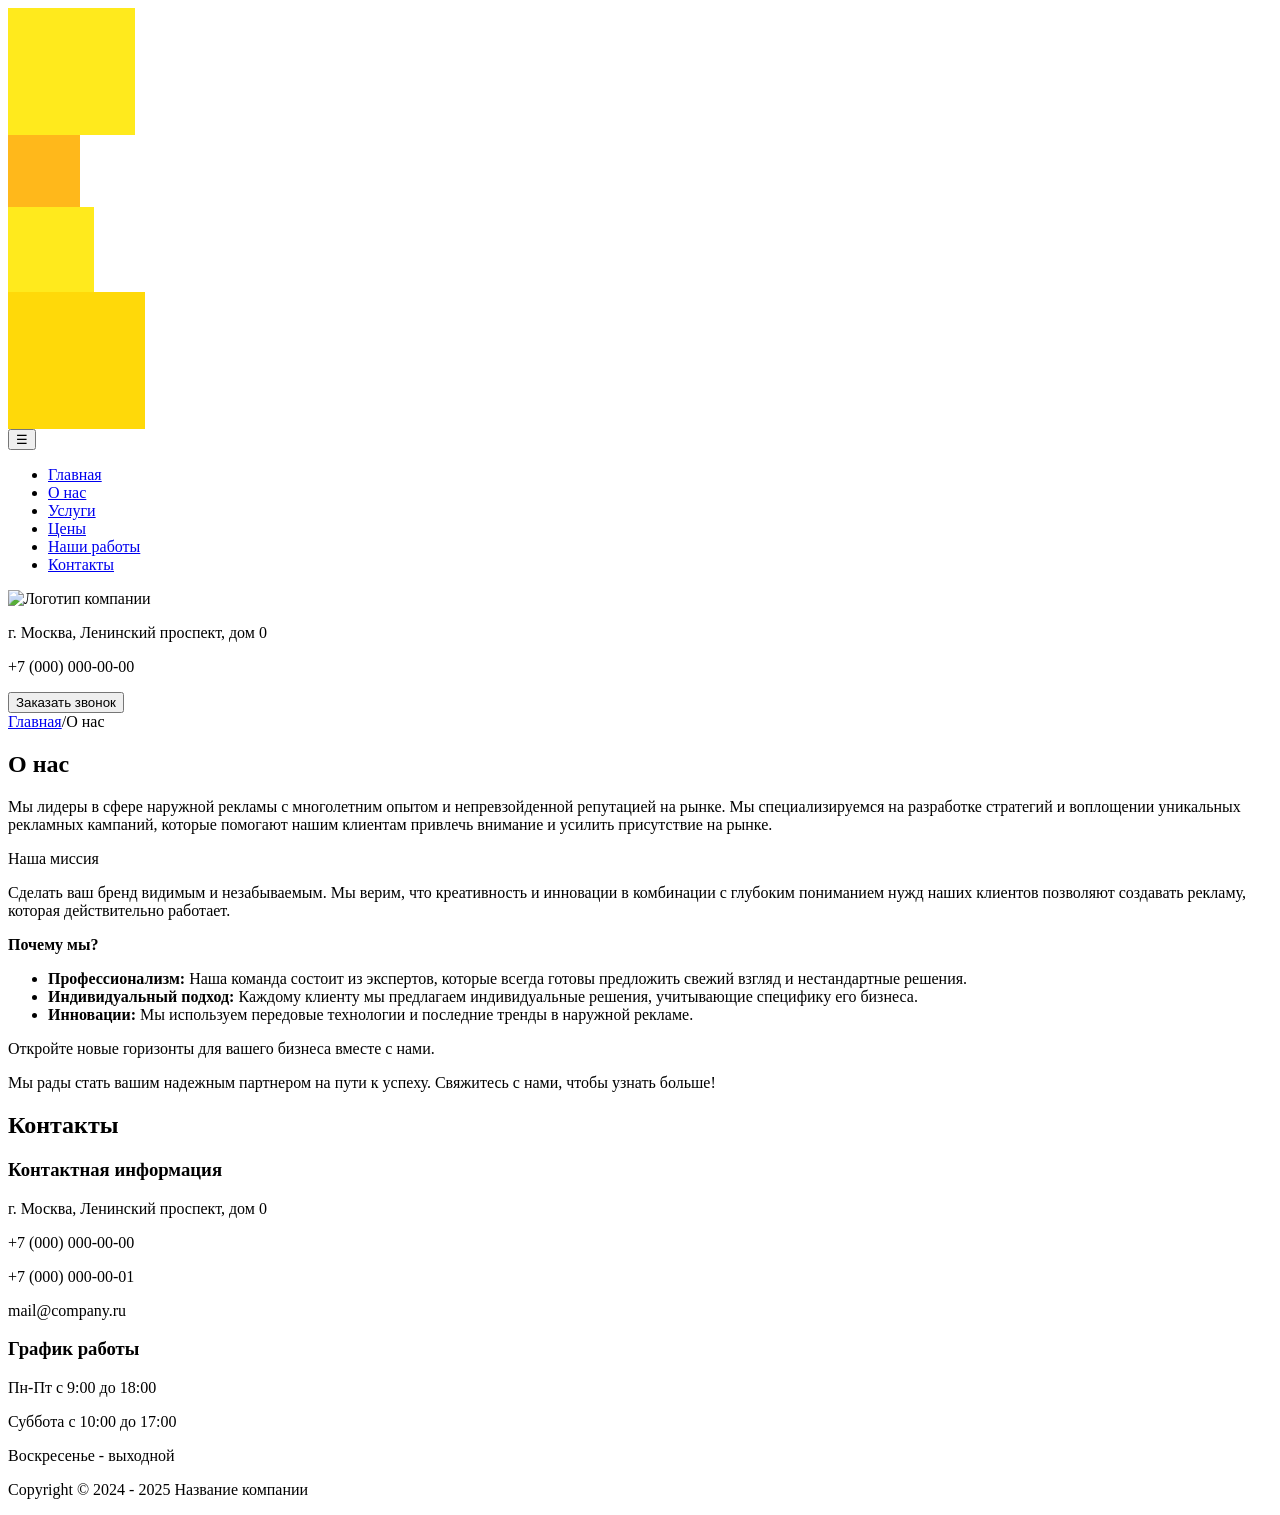
==== about.html @ 08f521a4 "Complete Header" ====
<!DOCTYPE html>
<html lang="ru">
<head>
    <meta charset="UTF-8">
    <meta name="viewport" content="width=device-width, initial-scale=1.0">
    <title>О нас - Название компании</title>
    <meta name="description" content="О компании - лидеры в сфере наружной рекламы с многолетним опытом">
    
    <!-- Подключение шрифта Museo -->
    <link href="https://fonts.googleapis.com/css2?family=MuseoModerno:wght@500&display=swap" rel="stylesheet">
</head>
<body>
    <!-- Фон с анимацией -->
    <div class='ripple-bg' data-colors='["#ffea1d", "#ffd909", "#ffc800", "#ffe538", "#ffb81b"]'></div>

    <!-- Шапка сайта -->
    <header>
        <div class="container">
            <nav class="main-nav">
                <button class="nav-toggle">☰</button>
                <ul>
                    <li><a href="index.html">Главная</a></li>
                    <li class="current"><a href="about.html">О нас</a></li>
                    <li><a href="services.html">Услуги</a></li>
                    <li><a href="price.html">Цены</a></li>
                    <li><a href="portfolio.html">Наши работы</a></li>
                    <li><a href="contacts.html">Контакты</a></li>
                </ul>
            </nav>
            
            <div class="header-content">
                <div>
                    <img src="assets/img/logo.svg" alt="Логотип компании" class="logo">
                </div>
                
                <div class="contact-info">
                    <p>г. Москва, Ленинский проспект, дом 0</p>
                    <p>+7 (000) 000-00-00</p>
                    <button class="btn">Заказать звонок</button>
                </div>
            </div>
        </div>
    </header>

    <!-- Основное содержимое -->
    <main>
        <!-- Хлебные крошки -->
        <section class="breadcrumbs">
            <div class="container">
                <a href="index.html">Главная</a><span class="breadcrumbs-separator">/</span><span class="breadcrumbs-current">О нас</span>
            </div>
        </section>

        <!-- Заголовок страницы -->
        <section class="page-title">
            <div class="container">
                <h1 class="fade-in">О нас</h1>
            </div>
        </section>

        <!-- Контент страницы -->
        <section class="page-content">
            <div class="container">
                <div class="content fade-in">
                    <p>Мы лидеры в сфере наружной рекламы с многолетним опытом и непревзойденной репутацией на рынке. Мы специализируемся на разработке стратегий и воплощении уникальных рекламных кампаний, которые помогают нашим клиентам привлечь внимание и усилить присутствие на рынке.</p>

                    <p>Наша миссия</p>

                    <p>Сделать ваш бренд видимым и незабываемым. Мы верим, что креативность и инновации в комбинации с глубоким пониманием нужд наших клиентов позволяют создавать рекламу, которая действительно работает.</p>

                    <p><strong>Почему мы?</strong></p>

                    <ul>
                        <li><strong>Профессионализм:</strong> Наша команда состоит из экспертов, которые всегда готовы предложить свежий взгляд и нестандартные решения.</li>
                        <li><strong>Индивидуальный подход:</strong> Каждому клиенту мы предлагаем индивидуальные решения, учитывающие специфику его бизнеса.</li>
                        <li><strong>Инновации: </strong>Мы используем передовые технологии и последние тренды в наружной рекламе.</li>
                    </ul>

                    <p>Откройте новые горизонты для вашего бизнеса вместе с нами.</p>
                    
                    <p>Мы рады стать вашим надежным партнером на пути к успеху. Свяжитесь с нами, чтобы узнать больше!</p>
                </div>
            </div>
        </section>

        <!-- Контакты и график работы -->
        <section class="contact-info-section">
            <div class="container">
                <h2 class="fade-in">Контакты</h2>
                <div class="contact-details">
                    <div class="fade-in">
                        <h3>Контактная информация</h3>
                        <p>г. Москва, Ленинский проспект, дом 0</p>
                        <p>+7 (000) 000-00-00</p>
                        <p>+7 (000) 000-00-01</p>
                        <p>mail@company.ru</p>
                    </div>
                    <div class="fade-in">
                        <h3>График работы</h3>
                        <p>Пн-Пт с 9:00 до 18:00</p>
                        <p>Суббота с 10:00 до 17:00</p>
                        <p>Воскресенье - выходной</p>
                    </div>
                </div>
            </div>
        </section>
    </main>

    <!-- Подвал сайта -->
    <footer>
        <div class="container">
            <p>Copyright &copy; 2024 - 2025 Название компании</p>
        </div>
    </footer>

    <script>
        // Инициализация риппл-эффекта фона
        document.addEventListener('DOMContentLoaded', function() {
            initRippleEffect();
            initMobileMenu();
            initFadeIn();
        });

        function initRippleEffect() {
            const rippleBg = document.querySelector('.ripple-bg');
            if (!rippleBg) return;

            const colors = JSON.parse(rippleBg.getAttribute('data-colors') || '["#ffea1d", "#ffd909", "#ffc800", "#ffe538", "#ffb81b"]');
            
            function createRipple() {
                const ripple = document.createElement('div');
                ripple.className = 'ripple';
                
                const size = Math.random() * 100 + 50;
                const x = Math.random() * 100;
                const y = Math.random() * 100;
                const color = colors[Math.floor(Math.random() * colors.length)];
                
                ripple.style.width = `${size}px`;
                ripple.style.height = `${size}px`;
                ripple.style.left = `${x}%`;
                ripple.style.top = `${y}%`;
                ripple.style.backgroundColor = color;
                
                rippleBg.appendChild(ripple);
                
                setTimeout(() => {
                    ripple.remove();
                }, 1000);
            }
            
            // Создаем несколько рипплов при загрузке
            for (let i = 0; i < 5; i++) {
                setTimeout(createRipple, i * 200);
            }
            
            // Периодическое создание новых рипплов
            setInterval(createRipple, 1000);
        }

        // Инициализация мобильного меню
        function initMobileMenu() {
            const navToggle = document.querySelector('.nav-toggle');
            const navMenu = document.querySelector('.main-nav ul');
            
            if (navToggle && navMenu) {
                navToggle.addEventListener('click', function() {
                    navMenu.classList.toggle('active');
                });
                
                // Закрытие меню при клике на пункт (для мобильных)
                const navLinks = document.querySelectorAll('.main-nav a');
                navLinks.forEach(link => {
                    link.addEventListener('click', function() {
                        if (window.innerWidth <= 768) {
                            navMenu.classList.remove('active');
                        }
                    });
                });
            }
        }

        // Инициализация анимации появления элементов
        function initFadeIn() {
            const fadeElements = document.querySelectorAll('.fade-in');
            
            const fadeInOnScroll = function() {
                fadeElements.forEach(element => {
                    const elementTop = element.getBoundingClientRect().top;
                    const elementVisible = 150;
                    
                    if (elementTop < window.innerHeight - elementVisible) {
                        element.style.opacity = 1;
                        element.style.transform = 'translateY(0)';
                    }
                });
            };
            
            // Сначала скрываем все элементы
            fadeElements.forEach(element => {
                element.style.opacity = 0;
                element.style.transform = 'translateY(20px)';
                element.style.transition = 'opacity 0.8s ease, transform 0.8s ease';
            });
            
            // Запускаем при загрузке
            fadeInOnScroll();
            
            // И при прокрутке
            window.addEventListener('scroll', fadeInOnScroll);
        }
    </script>
</body>
</html>
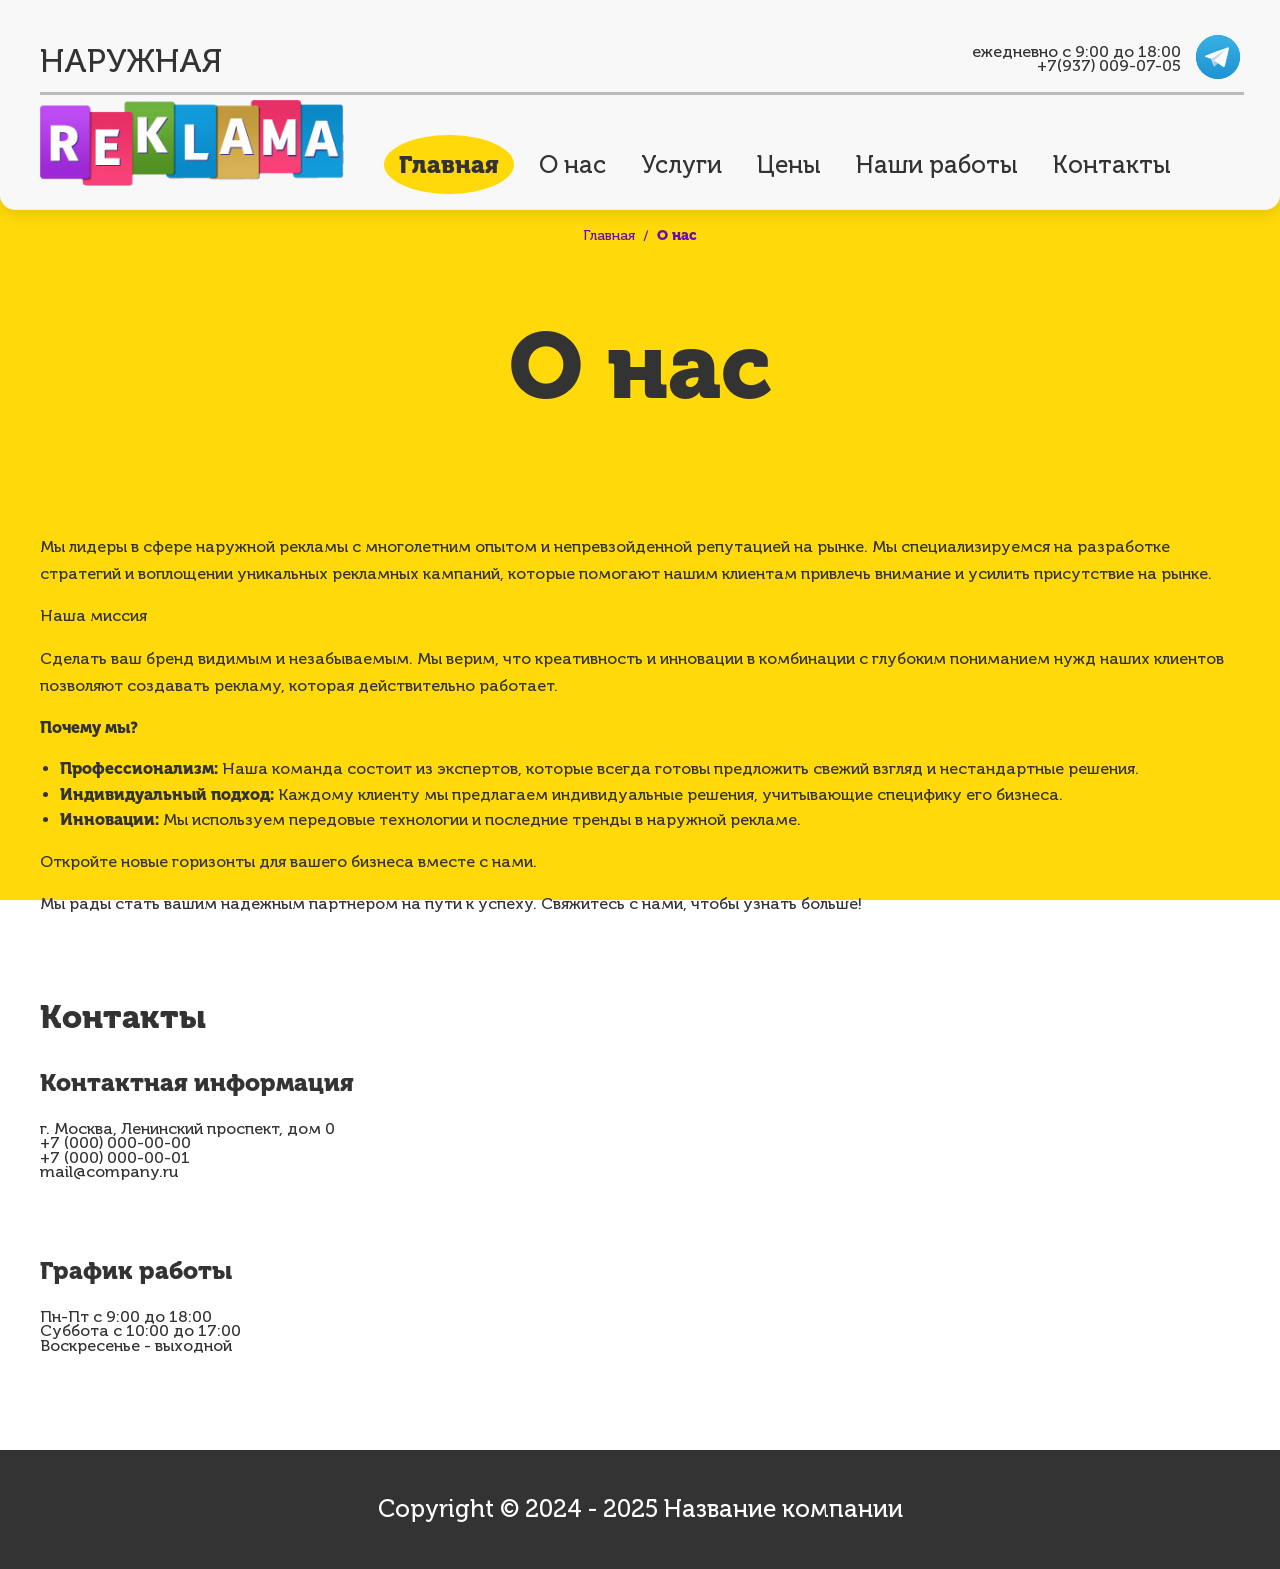
==== commit 2dada72b: "добавил остальные страницы" ====
--- a/about.html
+++ b/about.html
@@ -3,40 +3,52 @@
 <head>
     <meta charset="UTF-8">
     <meta name="viewport" content="width=device-width, initial-scale=1.0">
-    <title>О нас - Название компании</title>
-    <meta name="description" content="О компании - лидеры в сфере наружной рекламы с многолетним опытом">
-    
-    <!-- Подключение шрифта Museo -->
-    <link href="https://fonts.googleapis.com/css2?family=MuseoModerno:wght@500&display=swap" rel="stylesheet">
+    <title>Название компании - Наружная реклама</title>
+    <meta name="description"
+          content="Профессиональное изготовление наружной рекламы: вывески, баннеры, рекламные конструкции">
+    <!-- Подключение шрифтов -->
+    <link rel="stylesheet" href="style.css"/>
+
 </head>
 <body>
-    <!-- Фон с анимацией -->
-    <div class='ripple-bg' data-colors='["#ffea1d", "#ffd909", "#ffc800", "#ffe538", "#ffb81b"]'></div>
+<!-- Фон с анимацией -->
+<div class='ripple-bg' data-colors='["#ffea1d", "#ffd909", "#ffc800", "#ffe538", "#ffb81b"]'></div>
 
+<!-- Основной контент -->
+<div class="main-content">
     <!-- Шапка сайта -->
-    <header>
+    <header class="header">
         <div class="container">
-            <nav class="main-nav">
-                <button class="nav-toggle">☰</button>
-                <ul>
-                    <li><a href="index.html">Главная</a></li>
-                    <li class="current"><a href="about.html">О нас</a></li>
-                    <li><a href="services.html">Услуги</a></li>
-                    <li><a href="price.html">Цены</a></li>
-                    <li><a href="portfolio.html">Наши работы</a></li>
-                    <li><a href="contacts.html">Контакты</a></li>
-                </ul>
-            </nav>
-            
             <div class="header-content">
-                <div>
-                    <img src="assets/img/logo.svg" alt="Логотип компании" class="logo">
+                <div class="header-content-logo">
+                    <div class="under-logo">
+                        НАРУЖНАЯ
+                    </div>
+                    <hr class="header-hr">
+                    <img src="images/logo.png" alt="Логотип компании" class="logo">
                 </div>
-                
+
                 <div class="contact-info">
-                    <p>г. Москва, Ленинский проспект, дом 0</p>
-                    <p>+7 (000) 000-00-00</p>
-                    <button class="btn">Заказать звонок</button>
+                    <div class="contact-details">
+                        <div class="contact-details-phone">
+                            <p>ежедневно с 9:00 до 18:00</p>
+                            <p>+7(937) 009-07-05</p>
+                        </div>
+                        <nav class="main-nav">
+                            <button class="nav-toggle">☰</button>
+                            <ul>
+                                <li class="current"><a href="index.html">Главная</a></li>
+                                <li><a href="about.html">О нас</a></li>
+                                <li><a href="services.html">Услуги</a></li>
+                                <li><a href="price.html">Цены</a></li>
+                                <li><a href="portfolio.html">Наши работы</a></li>
+                                <li><a href="contacts.html">Контакты</a></li>
+                            </ul>
+                        </nav>
+                    </div>
+                    <a href="https://t.me/your_telegram" class="telegram-btn" target="_blank" aria-label="Telegram">
+                        <img src="images/Telegram_logo.svg" alt="">
+                    </a>
                 </div>
             </div>
         </div>
@@ -112,103 +124,8 @@
             <p>Copyright &copy; 2024 - 2025 Название компании</p>
         </div>
     </footer>
+</div>
 
-    <script>
-        // Инициализация риппл-эффекта фона
-        document.addEventListener('DOMContentLoaded', function() {
-            initRippleEffect();
-            initMobileMenu();
-            initFadeIn();
-        });
-
-        function initRippleEffect() {
-            const rippleBg = document.querySelector('.ripple-bg');
-            if (!rippleBg) return;
-
-            const colors = JSON.parse(rippleBg.getAttribute('data-colors') || '["#ffea1d", "#ffd909", "#ffc800", "#ffe538", "#ffb81b"]');
-            
-            function createRipple() {
-                const ripple = document.createElement('div');
-                ripple.className = 'ripple';
-                
-                const size = Math.random() * 100 + 50;
-                const x = Math.random() * 100;
-                const y = Math.random() * 100;
-                const color = colors[Math.floor(Math.random() * colors.length)];
-                
-                ripple.style.width = `${size}px`;
-                ripple.style.height = `${size}px`;
-                ripple.style.left = `${x}%`;
-                ripple.style.top = `${y}%`;
-                ripple.style.backgroundColor = color;
-                
-                rippleBg.appendChild(ripple);
-                
-                setTimeout(() => {
-                    ripple.remove();
-                }, 1000);
-            }
-            
-            // Создаем несколько рипплов при загрузке
-            for (let i = 0; i < 5; i++) {
-                setTimeout(createRipple, i * 200);
-            }
-            
-            // Периодическое создание новых рипплов
-            setInterval(createRipple, 1000);
-        }
-
-        // Инициализация мобильного меню
-        function initMobileMenu() {
-            const navToggle = document.querySelector('.nav-toggle');
-            const navMenu = document.querySelector('.main-nav ul');
-            
-            if (navToggle && navMenu) {
-                navToggle.addEventListener('click', function() {
-                    navMenu.classList.toggle('active');
-                });
-                
-                // Закрытие меню при клике на пункт (для мобильных)
-                const navLinks = document.querySelectorAll('.main-nav a');
-                navLinks.forEach(link => {
-                    link.addEventListener('click', function() {
-                        if (window.innerWidth <= 768) {
-                            navMenu.classList.remove('active');
-                        }
-                    });
-                });
-            }
-        }
-
-        // Инициализация анимации появления элементов
-        function initFadeIn() {
-            const fadeElements = document.querySelectorAll('.fade-in');
-            
-            const fadeInOnScroll = function() {
-                fadeElements.forEach(element => {
-                    const elementTop = element.getBoundingClientRect().top;
-                    const elementVisible = 150;
-                    
-                    if (elementTop < window.innerHeight - elementVisible) {
-                        element.style.opacity = 1;
-                        element.style.transform = 'translateY(0)';
-                    }
-                });
-            };
-            
-            // Сначала скрываем все элементы
-            fadeElements.forEach(element => {
-                element.style.opacity = 0;
-                element.style.transform = 'translateY(20px)';
-                element.style.transition = 'opacity 0.8s ease, transform 0.8s ease';
-            });
-            
-            // Запускаем при загрузке
-            fadeInOnScroll();
-            
-            // И при прокрутке
-            window.addEventListener('scroll', fadeInOnScroll);
-        }
-    </script>
+<script type="module" src="js/main.js"></script>
 </body>
 </html>
--- a/style.css
+++ b/style.css
@@ -0,0 +1,1443 @@
+/* Сброс и базовые стили */
+* {
+    margin: 0;
+    padding: 0;
+    box-sizing: border-box;
+}
+
+@font-face {
+    font-family: 'MuseoCyrl';
+    src: url("fonts/MuseoCyrl_500.ttf") format('truetype');
+    font-weight: 500;
+}
+
+@font-face {
+    font-family: 'MuseoCyrl';
+    src: url("fonts/museo-cyrl-900.otf") format('opentype');
+    font-weight: 900;
+}
+
+html, body {
+    font-family: 'MuseoCyrl', Arial, sans-serif;
+    font-weight: 500;
+    line-height: 1.6;
+    color: #333;
+    position: relative;
+    scroll-behavior: smooth;
+}
+
+.main-nav,
+.breadcrumbs,
+h1, h2, h3,
+footer {
+    font-family: 'MuseoCyrl', Arial, sans-serif;
+    font-weight: 500;
+    font-size: 1.5rem;
+}
+
+.ripple-bg {
+    position: fixed;
+    top: 0;
+    left: 0;
+    right: 0;
+    bottom: 0;
+    overflow: hidden;
+    background: #ffd909;
+    z-index: -1;
+}
+
+.ripple {
+    position: absolute;
+    border-radius: 50%;
+    transform: scale(0);
+    opacity: 0.7;
+    animation: ripple-animation 1s ease-out forwards;
+}
+
+@keyframes ripple-animation {
+    0% { transform: scale(0); opacity: 1; }
+    100% { transform: scale(1); opacity: 0; }
+}
+
+.particle {
+    position: absolute;
+    border-radius: 50%;
+    opacity: 1;
+    animation: particle-animation 0.6s ease-out forwards;
+}
+
+@keyframes particle-animation {
+    0% { opacity: 1; }
+}
+
+.main-content {
+    position: relative;
+    z-index: 1;
+    border-radius: 8px;
+    box-shadow: 0 4px 15px rgba(0, 0, 0, 0.1);
+}
+
+.container {
+    width: 100%;
+    max-width: 1200px;
+    margin: 0 auto;
+}
+
+.main-nav {
+    position: relative;
+    align-items: center;
+}
+
+.payment__section{
+    display: flex;
+    justify-content: space-around;
+}
+.payment__section_undsec{
+    line-height: 0.5;
+}
+.payment__section_undsec-p{
+    font-size: 1.3rem;
+}
+
+.nav-toggle {
+    display: none;
+    background: none;
+    border: 2px solid #ffd909;
+    border-radius: 4px;
+    font-size: 24px;
+    cursor: pointer;
+    padding: 8px 12px;
+    position: absolute;
+    right: 0;
+    top: 10px;
+    transition: all 0.3s ease;
+}
+
+.nav-toggle:hover {
+    background-color: rgba(255, 217, 9, 0.2);
+}
+
+h1 {
+    font-family: 'MuseoCyrl', Arial, sans-serif;
+    font-weight: 900;
+    font-size: 2.3rem;
+    text-align: center;
+}
+
+.main-nav ul {
+    display: flex;
+    list-style: none;
+    flex-wrap: wrap;
+    gap: 15px;
+    align-items: center;
+    justify-content: space-around;
+}
+
+.main-nav a {
+    text-decoration: none;
+    color: #333;
+    font-weight: 500;
+    padding: 5px 10px;
+    border-radius: 4px;
+    transition: background-color 0.3s;
+}
+
+.main-nav a:hover {
+    background-color: rgba(255, 217, 9, 0.3);
+}
+
+.main-nav .current a {
+    background-color: #ffd909;
+    font-weight: bold;
+    border-radius: 55%;
+    padding: 15px;
+}
+
+.has-submenu {
+    position: relative;
+}
+
+.submenu {
+    display: none;
+    position: absolute;
+    top: 100%;
+    left: 0;
+    background: white;
+    box-shadow: 0 4px 15px rgba(0, 0, 0, 0.1);
+    border-radius: 4px;
+    min-width: 200px;
+    z-index: 100;
+}
+
+.has-submenu:hover .submenu {
+    display: block;
+}
+
+.submenu li {
+    margin: 0;
+}
+
+.submenu a {
+    display: block;
+    padding: 10px 15px;
+    border-bottom: 1px solid #eee;
+}
+
+.submenu a:hover {
+    background-color: #f5f5f5;
+}
+
+.text-block-wrap-div {
+    flex-grow: 1;
+    max-width: 100%;
+}
+
+.btn {
+    display: inline-block;
+    background: #007bff;
+    color: white;
+    padding: 12px 24px;
+    border: none;
+    border-radius: 4px;
+    cursor: pointer;
+    text-decoration: none;
+    font-weight: 500;
+    transition: all 0.3s ease;
+}
+
+.btn:hover {
+    background: #0056b3;
+    transform: translateY(-2px);
+}
+
+.grid {
+    display: grid;
+    grid-template-columns: repeat(auto-fit, minmax(250px, 1fr));
+    gap: 20px;
+    margin-top: 30px;
+}
+
+.card {
+    border: 1px solid #ddd;
+    padding: 20px;
+    border-radius: 4px;
+    transition: all 0.3s ease;
+}
+
+.card:hover {
+    box-shadow: 0 5px 15px rgba(0,0,0,0.1);
+    transform: translateY(-5px);
+}
+
+section {
+    padding: 30px 0;
+}
+
+h1, h2, h3 {
+    margin-bottom: 20px;
+    font-weight: 700;
+}
+
+h1 {
+    font-size: 5.8rem;
+    border-bottom: 2px solid #ffd909;
+    padding-bottom: 10px;
+}
+
+h2 {
+    font-size: 2rem;
+}
+
+h3 {
+    font-size: 1.5rem;
+}
+
+header {
+    background: #f8f8f8;
+    padding: 20px 0 15px 0;
+    border-bottom: 1px solid #eee;
+    border-radius: 0 0 15px 15px;
+    box-shadow: 0 4px 15px rgba(0, 0, 0, 0.1);
+    width: 100%;
+}
+
+.header-content {
+    display: flex;
+    justify-content: space-between;
+    align-items: center;
+    margin-top: 15px;
+    flex-wrap: wrap;
+}
+
+.logo {
+    max-width: 19rem;
+}
+
+.under-logo{
+    font-size: 2rem;
+}
+
+.contact-info {
+    display: flex;
+    align-items: center;
+    gap: 15px;
+}
+
+.telegram-btn {
+    display: flex;
+    align-items: center;
+    justify-content: center;
+    width: 44px;
+    height: 44px;
+    background: #0088cc;
+    color: white;
+    border-radius: 50%;
+    text-decoration: none;
+    transition: all 0.3s ease;
+    flex-shrink: 0;
+    margin-bottom: 7.2rem;
+}
+
+.telegram-btn:hover {
+    background: #0077b3;
+    transform: scale(1.05);
+}
+
+.contact-details {
+    display: flex;
+    flex-direction: column;
+    gap: 5px;
+}
+
+.contact-details p {
+    margin: 0;
+    line-height: 0.9;
+}
+
+.contact-info {
+    text-align: right;
+}
+
+.breadcrumbs {
+    padding: 15px 0;
+    font-size: 14px;
+    text-align: center;
+    color: #6a0dad;
+}
+
+.breadcrumbs a {
+    color: #6a0dad;
+    text-decoration: none;
+    transition: color 0.3s;
+}
+
+.breadcrumbs a:hover {
+    color: #8a2be2;
+    text-decoration: underline;
+}
+
+.breadcrumbs-separator {
+    margin: 0 8px;
+    color: #6a0dad;
+}
+
+.breadcrumbs-current {
+    color: #6a0dad;
+    font-weight: bold;
+}
+
+.page-content {
+    background: transparent;
+}
+
+.page-content p {
+    margin-bottom: 15px;
+    line-height: 1.7;
+}
+
+.page-content ul {
+    margin-left: 20px;
+    margin-bottom: 15px;
+}
+
+.page-content strong {
+    color: #333;
+}
+
+.hero {
+    position: relative;
+    overflow: hidden;
+}
+
+.hero-content {
+    position: relative;
+    z-index: 2;
+}
+
+.hero-slide {
+    margin-top: 30px;
+    padding: 20px;
+    border-radius: 4px;
+    box-shadow: 0 5px 15px rgba(0,0,0,0.1);
+}
+
+.hero-slide img {
+    max-width: 100%;
+    height: auto;
+    border-radius: 4px;
+}
+
+.package-content {
+    display: flex;
+    gap: 30px;
+    align-items: center;
+    flex-wrap: wrap;
+}
+
+.package-image, .package-text {
+    flex: 1;
+    min-width: 300px;
+}
+
+.header-hr{
+    height: 3px;
+    background-color: rgba(128, 128, 128, 0.5);
+    border: none;
+    margin: 5px 0;
+    width: 396%;
+}
+
+.package-image img {
+    max-width: 100%;
+    height: auto;
+    border-radius: 4px;
+}
+
+form {
+    max-width: 500px;
+    margin-top: 30px;
+}
+
+.form-group {
+    margin-bottom: 15px;
+}
+
+label {
+    display: block;
+    margin-bottom: 5px;
+    font-weight: 500;
+}
+
+input[type="text"],
+input[type="tel"],
+input[type="email"],
+textarea {
+    width: 100%;
+    padding: 10px;
+    border: 1px solid #ddd;
+    border-radius: 4px;
+    font-family: inherit;
+}
+
+.checkbox-group {
+    display: flex;
+    align-items: flex-start;
+    gap: 10px;
+}
+
+.checkbox-group input {
+    margin-top: 5px;
+}
+
+.contact-info-section {
+    background: transparent;
+}
+
+.contact-details {
+    display: flex;
+    flex-wrap: wrap;
+}
+
+.contact-details > div {
+    flex: 1;
+    min-width: 250px;
+    margin-bottom: 4.2rem;
+}
+
+.contacts-section {
+    display: grid;
+    grid-template-columns: 1fr 1fr;
+    gap: 40px;
+    padding: 40px 0;
+}
+
+.contact-item {
+    margin-bottom: 25px;
+    padding-bottom: 15px;
+    border-bottom: 1px solid #f0f0f0;
+}
+
+.contact-item:last-child {
+    border-bottom: none;
+}
+
+.contact-item strong {
+    display: block;
+    margin-bottom: 8px;
+    font-size: 1.1rem;
+    color: #333;
+}
+
+.contact-item a {
+    color: #0066cc;
+    text-decoration: none;
+}
+
+.contact-item a:hover {
+    text-decoration: underline;
+}
+
+.social-links {
+    display: flex;
+    gap: 15px;
+    margin-top: 20px;
+}
+
+.social-links a {
+    display: inline-block;
+    transition: transform 0.3s;
+}
+
+.social-links a:hover {
+    transform: scale(1.1);
+}
+
+.map-container {
+    width: 100%;
+    height: 400px;
+    border-radius: 8px;
+    overflow: hidden;
+    box-shadow: 0 2px 10px rgba(0, 0, 0, 0.05);
+}
+
+.map-placeholder {
+    width: 100%;
+    height: 100%;
+    display: flex;
+    align-items: center;
+    justify-content: center;
+    background: #e9e9e9;
+    color: #666;
+    font-style: italic;
+}
+
+.price-table {
+    width: 100%;
+    border-collapse: collapse;
+    margin: 30px 0;
+    background: white;
+    border-radius: 8px;
+    overflow: hidden;
+    box-shadow: 0 2px 10px rgba(0, 0, 0, 0.1);
+}
+
+.price-table th,
+.price-table td {
+    padding: 15px;
+    text-align: left;
+    border-bottom: 1px solid #eee;
+}
+
+.price-table th {
+    background: #f8f8f8;
+    font-weight: 600;
+}
+
+.price-table tr:hover {
+    background: #f9f9f9;
+}
+
+.current-price {
+    font-weight: 600;
+    color: #333;
+}
+
+.old-price {
+    text-decoration: line-through;
+    color: #999;
+    font-size: 0.9rem;
+}
+
+.gallery {
+    display: grid;
+    grid-template-columns: repeat(auto-fill, minmax(280px, 1fr));
+    gap: 25px;
+    padding: 40px 0;
+}
+
+.gallery-item {
+    overflow: hidden;
+    border-radius: 12px;
+    box-shadow: 0 6px 15px rgba(0,0,0,0.1);
+    transition: all 0.3s ease;
+    background: white;
+}
+
+.gallery-item:hover {
+    transform: translateY(-8px);
+    box-shadow: 0 12px 25px rgba(0,0,0,0.15);
+}
+
+.gallery-item img {
+    width: 100%;
+    height: 220px;
+    object-fit: cover;
+    display: block;
+    transition: transform 0.5s ease;
+}
+
+.gallery-item:hover img {
+    transform: scale(1.05);
+}
+
+.reviews-grid {
+    display: grid;
+    grid-template-columns: repeat(auto-fit, minmax(300px, 1fr));
+    gap: 2rem;
+    margin: 2rem 0;
+}
+
+.review-card {
+    background: #f8f9fa;
+    padding: 1.5rem;
+    border-radius: 8px;
+    box-shadow: 0 2px 4px rgba(0,0,0,0.1);
+    transition: all 0.3s ease;
+}
+
+.review-card:hover {
+    transform: translateY(-5px);
+    box-shadow: 0 6px 15px rgba(0,0,0,0.15);
+}
+
+.review-text {
+    font-style: italic;
+    margin-bottom: 1rem;
+    line-height: 1.5;
+}
+
+.review-author {
+    font-weight: bold;
+    color: #333;
+}
+
+.services-grid {
+    display: grid;
+    grid-template-columns: repeat(auto-fit, minmax(300px, 1fr));
+    gap: 30px;
+    margin-top: 40px;
+}
+
+.service-card {
+    border-radius: 8px;
+    transition: all 0.3s ease;
+}
+
+.service-card:hover {
+    transform: translateY(-5px);
+}
+
+.service-card h3 {
+    color: #007bff;
+    margin-bottom: 15px;
+}
+
+.service-card p {
+    margin-bottom: 20px;
+}
+
+.service-link {
+    display: inline-block;
+    color: #007bff;
+    text-decoration: none;
+    font-weight: 500;
+    position: relative;
+    padding-right: 20px;
+}
+
+.service-link:after {
+    content: "→";
+    position: absolute;
+    right: 0;
+    transition: transform 0.3s ease;
+}
+
+.service-link:hover:after {
+    transform: translateX(5px);
+}
+
+.scroll-to-top {
+    position: fixed;
+    bottom: 30px;
+    right: 30px;
+    background: #6a0dad;
+    color: white;
+    border: none;
+    border-radius: 50px;
+    padding: 12px 20px;
+    cursor: pointer;
+    font-weight: 500;
+    box-shadow: 0 4px 15px rgba(106, 13, 173, 0.3);
+    transition: all 0.3s ease;
+    z-index: 1000;
+    opacity: 0;
+    visibility: hidden;
+    transform: translateY(20px);
+}
+
+.scroll-to-top.show {
+    opacity: 1;
+    visibility: visible;
+    transform: translateY(0);
+}
+
+.scroll-to-top:hover {
+    background: #8a2be2;
+    transform: translateY(-3px);
+    box-shadow: 0 6px 20px rgba(106, 13, 173, 0.4);
+}
+
+footer {
+    background: #333;
+    color: white;
+    padding: 40px 0;
+    text-align: center;
+}
+
+footer a {
+    color: #ffd909;
+    text-decoration: none;
+}
+
+footer a:hover {
+    text-decoration: underline;
+}
+
+.copyright {
+    margin-bottom: 15px;
+    color: #666;
+}
+
+.mega-copyright img {
+    transition: filter 0.3s;
+}
+
+.mega-copyright img:hover {
+    filter: brightness(1.2);
+}
+
+@keyframes fadeIn {
+    from { opacity: 0; transform: translateY(20px); }
+    to { opacity: 1; transform: translateY(0); }
+}
+
+.fade-in {
+    animation: fadeIn 0.8s ease forwards;
+}
+
+.policy-content {
+    background: white;
+    padding: 40px;
+    border-radius: 8px;
+    box-shadow: 0 2px 15px rgba(0,0,0,0.1);
+    margin-top: 30px;
+}
+
+.policy-content h2 {
+    color: #007bff;
+    margin-top: 30px;
+    margin-bottom: 15px;
+}
+
+.policy-content h3 {
+    color: #555;
+    margin-top: 25px;
+    margin-bottom: 10px;
+}
+
+.policy-content ul {
+    margin-bottom: 20px;
+}
+
+.policy-content li {
+    margin-bottom: 8px;
+}
+
+.agreement-content {
+    background: white;
+    padding: 40px;
+    border-radius: 8px;
+    box-shadow: 0 2px 15px rgba(0,0,0,0.1);
+    margin-top: 30px;
+}
+
+.agreement-content p {
+    margin-bottom: 20px;
+    text-align: justify;
+}
+
+.agreement-content strong {
+    font-weight: bold;
+    color: #333;
+    display: block;
+    margin-bottom: 15px;
+    font-size: 1.2rem;
+}
+
+.g-auth-page-block-wr {
+    max-width: 600px;
+    margin: 0 auto;
+}
+
+.g-auth-page-block {
+    background: white;
+    padding: 40px;
+    border-radius: 8px;
+    box-shadow: 0 2px 10px rgba(0, 0, 0, 0.05);
+}
+
+.g-form-field {
+    margin-bottom: 20px;
+}
+
+.g-form-field__title {
+    margin-bottom: 8px;
+    font-weight: bold;
+}
+
+.g-form-control-text {
+    width: 100%;
+    padding: 12px;
+    border: 1px solid #ddd;
+    border-radius: 4px;
+    font-size: 16px;
+}
+
+.g-auth__row {
+    margin-bottom: 20px;
+}
+
+.g-auth__fogot-password {
+    color: #0066cc;
+    text-decoration: none;
+    font-size: 14px;
+}
+
+.g-auth__fogot-password:hover {
+    text-decoration: underline;
+}
+
+.g-auth__right-container,
+.g-auth__left-container {
+    display: inline-block;
+    width: 48%;
+    margin-bottom: 20px;
+}
+
+.g-auth__right-container {
+    float: right;
+    text-align: right;
+}
+
+.g-button {
+    background: #ffd909;
+    color: #333;
+    border: none;
+    padding: 12px 24px;
+    border-radius: 4px;
+    cursor: pointer;
+    font-size: 16px;
+    font-weight: bold;
+    transition: background-color 0.3s;
+}
+
+.g-button:hover {
+    background: #ffc800;
+}
+
+.g-button--invert {
+    background: transparent;
+    border: 2px solid #ffd909;
+    color: #333;
+}
+
+.g-button--invert:hover {
+    background: #ffd909;
+}
+
+.g-auth__personal-note {
+    font-size: 14px;
+    color: #666;
+    margin-top: 20px;
+}
+
+.g-auth__personal-note a {
+    color: #0066cc;
+    text-decoration: none;
+}
+
+.g-auth__personal-note a:hover {
+    text-decoration: underline;
+}
+
+.slider-container {
+    position: relative;
+    width: 100%;
+    border-radius: 15px;
+}
+
+.slider {
+    width: 100%;
+    overflow: hidden;
+    border-radius: 15px;
+}
+
+.slides {
+    display: flex;
+    transition: transform 120s linear;
+    gap: 20px;
+    margin-bottom: 60px;
+}
+
+.slide {
+    min-width: calc(25% - 7.5px);
+    height: 300px;
+    border-radius: 10px;
+    cursor: zoom-in;
+    transition: transform 0.3s ease;
+    object-fit: cover;
+}
+
+.slide:hover {
+    transform: scale(1.05);
+}
+
+.arrow {
+    position: absolute;
+    top: 50%;
+    transform: translateY(-50%);
+    background: rgba(0,0,0,0.5);
+    color: white;
+    border: none;
+    width: 40px;
+    height: 40px;
+    border-radius: 50%;
+    cursor: pointer;
+    font-size: 20px;
+    display: flex;
+    align-items: center;
+    justify-content: center;
+    z-index: 100;
+    transition: background 0.3s;
+}
+
+.arrow:hover {
+    background: rgba(0,0,0,0.8);
+}
+
+.arrow.prev {
+    left: 10px;
+}
+
+.arrow.next {
+    right: 10px;
+}
+
+.modal {
+    display: none;
+    position: fixed;
+    top: 0;
+    left: 0;
+    width: 100%;
+    height: 100%;
+    background: rgba(0,0,0,0.9);
+    justify-content: center;
+    align-items: center;
+    z-index: 1000;
+}
+
+.modal-content {
+    max-width: 90%;
+    max-height: 90%;
+}
+
+.modal-content img {
+    max-width: 100%;
+    max-height: 80vh;
+    border-radius: 5px;
+}
+
+.close {
+    position: absolute;
+    top: 20px;
+    right: 20px;
+    color: white;
+    font-size: 40px;
+    cursor: pointer;
+    z-index: 1001;
+}
+
+.btn {
+    background: #6118DE;
+    color: white;
+    padding: 20px 24px;
+    border: none;
+    border-radius: 25px;
+    cursor: pointer;
+    font-weight: bold;
+    transition: background 0.3s ease;
+}
+
+.btn:hover {
+    background: #A78BFA;
+}
+
+.services-head {
+    text-align: center;
+    margin-bottom: 50px;
+    font-size: 2.5rem;
+    color: #333;
+}
+
+.services-grid {
+    display: grid;
+    grid-template-columns: repeat(4, 1fr);
+    gap: 30px;
+    max-width: 1200px;
+    margin: 0 auto;
+}
+
+.service-card {
+    border-radius: 15px;
+    overflow: hidden;
+    transition: all 0.3s ease;
+    text-align: center;
+}
+
+.service-card:hover {
+    transform: translateY(-10px);
+}
+
+.service-image {
+    height: 300px;
+    overflow: hidden;
+    border-radius: 15px;
+}
+
+.service-image img {
+    width: 100%;
+    height: 100%;
+    object-fit: cover;
+    transition: transform 0.3s ease;
+    border-radius: 15px;
+}
+
+.service-card:hover .service-image img {
+    transform: scale(1.1);
+}
+
+.service-card h3 {
+    padding: 20px;
+    margin: 0;
+    font-size: 1.4rem;
+    color: #333;
+    font-weight: 600;
+    line-height: 1.4;
+}
+
+.service-card h3:hover{
+    color: #6a0dad;
+    cursor: pointer;
+}
+
+#projectModal {
+    display: none;
+    position: fixed;
+    top: 0;
+    left: 0;
+    width: 100%;
+    height: 100%;
+    background: rgba(0,0,0,0.5);
+    z-index: 10000;
+    justify-content: center;
+    align-items: center;
+}
+
+.project-modal {
+    background: white;
+    padding: 30px;
+    border-radius: 15px;
+    width: 90%;
+    max-width: 500px;
+    position: relative;
+    color: #333;
+}
+
+.close-modal {
+    position: absolute;
+    top: 15px;
+    right: 20px;
+    font-size: 28px;
+    cursor: pointer;
+    color: #333;
+}
+
+.modal-subtitle {
+    margin-bottom: 20px;
+    color: #666;
+}
+
+.form-group {
+    position: relative;
+    margin-bottom: 20px;
+    display: flex;
+    justify-content: center;
+}
+
+.form-input {
+    width: 80%;
+    padding: 12px 15px;
+    border: 2px solid #e0e0e0;
+    border-radius: 25px;
+    font-size: 16px;
+    transition: border-color 0.3s ease;
+}
+
+.form-input:focus {
+    outline: none;
+    border-color: #6118DE;
+}
+
+.required-star {
+    color: red;
+    margin-left: 5px;
+}
+
+.checkbox-group {
+    display: flex;
+    align-items: center;
+    justify-content: center;
+    margin-bottom: 25px;
+    width: 80%;
+    margin-left: auto;
+    margin-right: auto;
+}
+
+.checkbox-group input {
+    margin-right: 10px;
+}
+
+.checkbox-group label {
+    font-size: 14px;
+    color: #333;
+}
+
+.submit-btn {
+    background: #6118DE;
+    color: white;
+    padding: 15px 40px;
+    border: none;
+    border-radius: 25px;
+    font-size: 16px;
+    font-weight: bold;
+    cursor: pointer;
+    transition: background 0.3s ease;
+    display: block;
+    margin: 0 auto;
+}
+
+.submit-btn:hover:not(:disabled) {
+    background: #A78BFA;
+}
+
+.submit-btn:disabled {
+    background: #cccccc;
+    cursor: not-allowed;
+}
+
+@media (max-width: 1141px) {
+    .header-content {
+        flex-direction: column;
+        text-align: center;
+        gap: 15px;
+    }
+    .header-hr{
+        display: none;
+    }
+    .telegram-btn {
+        position: absolute;
+        right: 35%;
+    }
+
+    .contact-info {
+        text-align: center;
+    }
+
+    .package-content {
+        flex-direction: column;
+    }
+
+    h1 {
+        font-size: 2rem;
+    }
+
+    h2 {
+        font-size: 1.75rem;
+    }
+
+    section {
+        padding: 40px 0;
+    }
+
+    header {
+        border-radius: 0 0 10px 10px;
+    }
+
+    .scroll-to-top {
+        bottom: 20px;
+        right: 20px;
+        padding: 10px 16px;
+        font-size: 14px;
+    }
+
+    .policy-content,
+    .agreement-content {
+        padding: 20px;
+    }
+
+    .contacts-section {
+        grid-template-columns: 1fr;
+    }
+
+    .price-table {
+        font-size: 0.9rem;
+    }
+
+    .price-table th,
+    .price-table td {
+        padding: 10px;
+    }
+
+    .gallery {
+        grid-template-columns: repeat(auto-fill, minmax(250px, 1fr));
+        gap: 15px;
+        padding: 20px 0;
+    }
+
+    .reviews-grid {
+        grid-template-columns: 1fr;
+        gap: 1rem;
+    }
+
+    .services-grid {
+        grid-template-columns: 1fr;
+    }
+
+    .g-auth__right-container,
+    .g-auth__left-container {
+        width: 100%;
+        float: none;
+        text-align: left;
+    }
+}
+
+@media (max-width: 1200px) {
+    .services-grid {
+        grid-template-columns: repeat(3, 1fr);
+        gap: 20px;
+    }
+}
+
+@media (max-width: 1000px){
+    .telegram-btn{
+        right: 30%;
+    }
+}
+
+@media (max-width: 788px) {
+    .telegram-btn{
+        margin-bottom: 20%;
+    }
+}
+
+@media (max-width: 768px) {
+    .nav-toggle {
+        display: block;
+    }
+
+    .main-nav ul {
+        display: none;
+        flex-direction: column;
+        width: 100%;
+        position: absolute;
+        top: 100%;
+        left: 0;
+        z-index: 100;
+    }
+
+    .main-nav ul.active {
+        display: flex;
+    }
+
+    .main-nav li {
+        width: 100%;
+        text-align: center;
+    }
+
+    .main-nav a {
+        display: block;
+        padding: 15px;
+    }
+
+    .has-submenu .submenu {
+        position: static;
+        box-shadow: none;
+        width: 100%;
+    }
+
+    .services-grid {
+        grid-template-columns: repeat(2, 1fr);
+        gap: 15px;
+    }
+    .header{
+        padding: 20px 0 0 0;
+    }
+
+    .services-head {
+        font-size: 2rem;
+    }
+    .nav-toggle {
+        position: absolute;
+        top: -270px;
+        right: -350px;
+    }
+
+    .contact-info {
+        flex-direction: column;
+        text-align: center;
+        gap: 10px;
+    }
+
+    .telegram-btn {
+        order: -1;
+    }
+
+    .contact-details {
+        align-items: center;
+    }
+
+    .main-nav ul {
+        position: static;
+        display: none;
+        width: 100%;
+        margin-top: 15px;
+        border-radius: 8px;
+    }
+
+    .main-nav ul.active {
+        display: flex;
+        flex-direction: column;
+    }
+
+    .header {
+        position: relative;
+        min-height: 60px;
+    }
+
+    .nav-toggle {
+        position: absolute;
+    }
+
+    .payment__section {
+        flex-direction: column;
+        text-align: center;
+        gap: 20px;
+    }
+
+    .payment__section_undsec {
+        line-height: 1.2;
+    }
+
+    .payment__section_undsec-p {
+        font-size: 1.1rem;
+    }
+
+    .btn {
+        padding: 15px 30px;
+        font-size: 1rem;
+    }
+
+    .nav-toggle {
+        position: fixed;
+        top: 15px;
+        right: 15px;
+        z-index: 1001;
+        transition: opacity 0.3s ease, visibility 0.3s ease;
+    }
+
+    .nav-toggle.hidden {
+        opacity: 0;
+        visibility: hidden;
+    }
+}
+
+@media (max-width: 720px) {
+    .telegram-btn{
+        right: 155px;
+    }
+}
+
+@media (max-width: 625px) {
+    .telegram-btn{
+        right: 85px;
+    }
+}
+
+@media (max-width: 600px) {
+    .slide {
+        min-width: calc(50% - 7.5px) !important;
+    }
+}
+
+@media (max-width: 485px) {
+    .telegram-btn{
+        right: 55px;
+    }
+}
+
+@media (max-width: 480px) {
+    .services-grid {
+        grid-template-columns: 1fr;
+    }
+}
+
+@media (max-width: 420px) {
+    .telegram-btn{
+        right: 5px;
+    }
+}
+
+@keyframes fadeIn {
+    from {
+        opacity: 0;
+        transform: translateY(30px);
+    }
+    to {
+        opacity: 1;
+        transform: translateY(0);
+    }
+}
+
+.fade-in {
+    animation: fadeIn 0.8s ease forwards;
+}
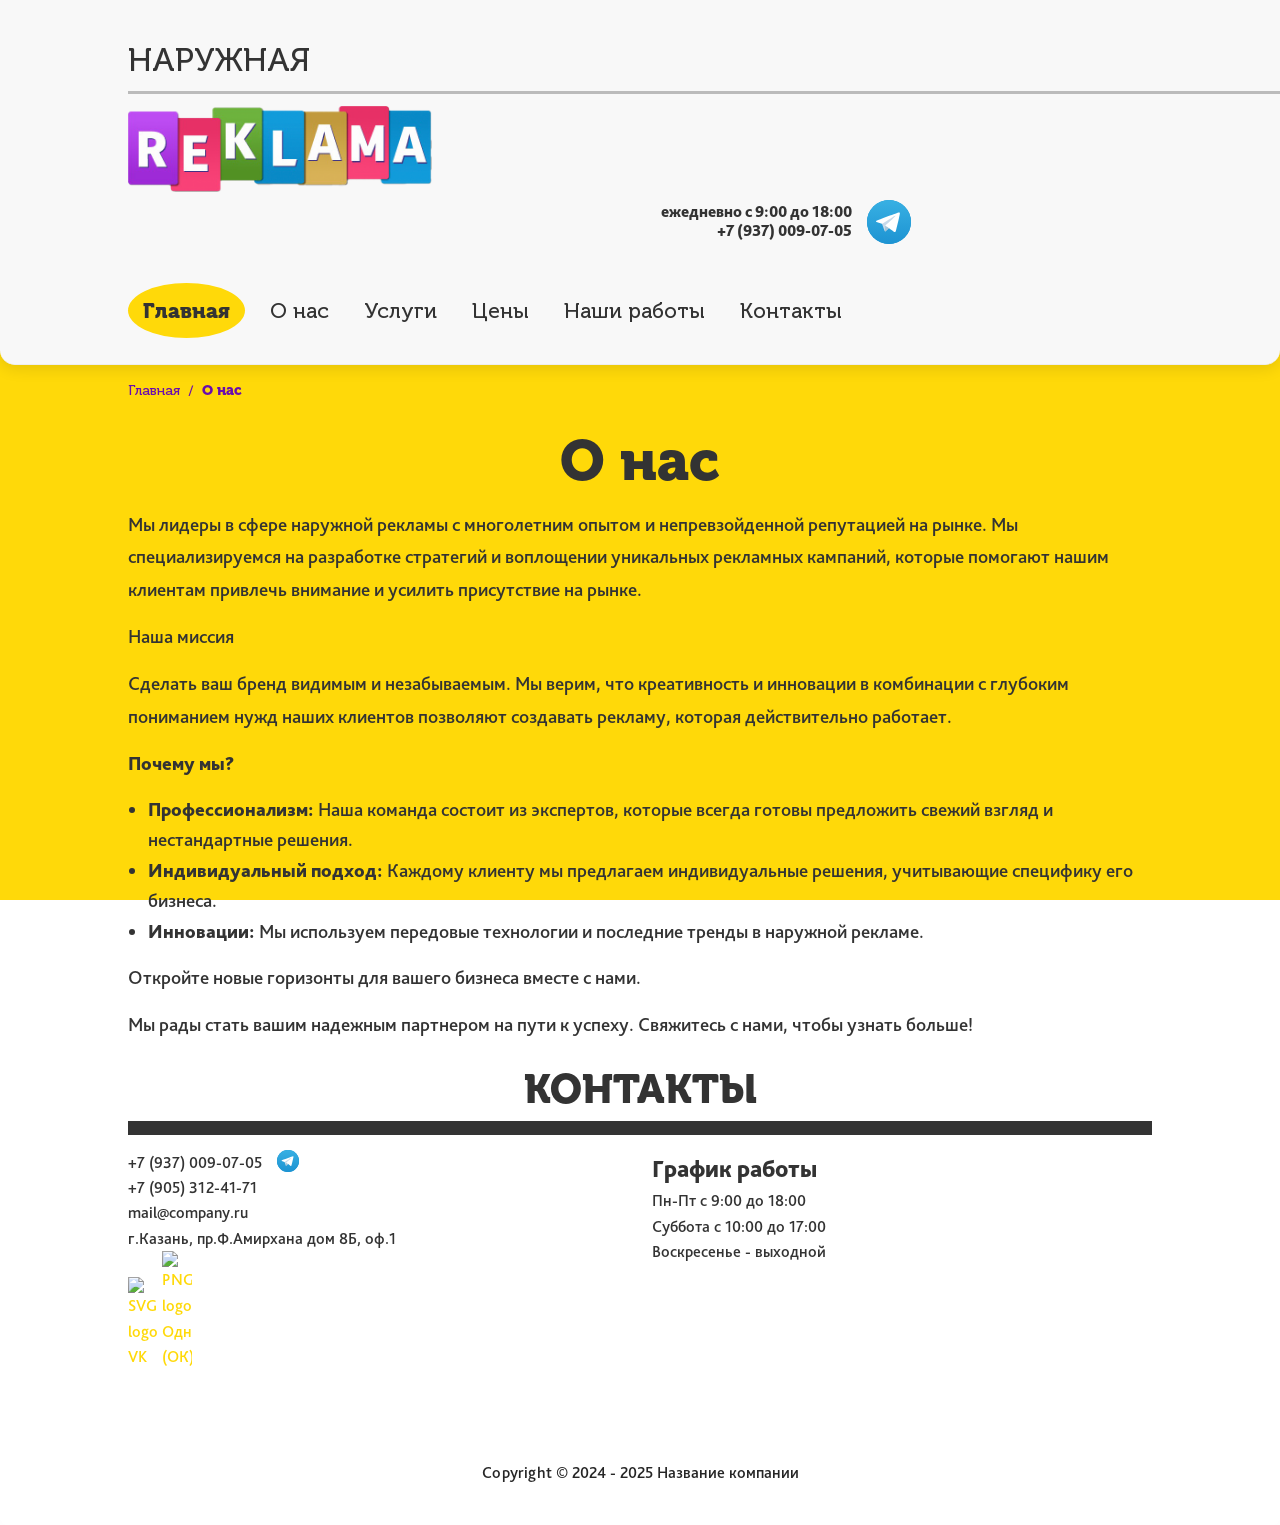
==== commit 8a962903: "доработал страницу о нас" ====
--- a/about.html
+++ b/about.html
@@ -32,7 +32,7 @@
                     <div class="contact-details">
                         <div class="contact-details-phone">
                             <p>ежедневно с 9:00 до 18:00</p>
-                            <p>+7(937) 009-07-05</p>
+                            <p>+7 (937) 009-07-05</p>
                         </div>
                         <nav class="main-nav">
                             <button class="nav-toggle">☰</button>
@@ -64,14 +64,14 @@
         </section>
 
         <!-- Заголовок страницы -->
-        <section class="page-title">
+        <section class="page-title page-title-about">
             <div class="container">
-                <h1 class="fade-in">О нас</h1>
+                <h1 class="fade-in page-title-about-h1">О нас</h1>
             </div>
         </section>
 
         <!-- Контент страницы -->
-        <section class="page-content">
+        <section class="page-content page-content-about">
             <div class="container">
                 <div class="content fade-in">
                     <p>Мы лидеры в сфере наружной рекламы с многолетним опытом и непревзойденной репутацией на рынке. Мы специализируемся на разработке стратегий и воплощении уникальных рекламных кампаний, которые помогают нашим клиентам привлечь внимание и усилить присутствие на рынке.</p>
@@ -95,32 +95,42 @@
             </div>
         </section>
 
-        <!-- Контакты и график работы -->
-        <section class="contact-info-section">
-            <div class="container">
-                <h2 class="fade-in">Контакты</h2>
-                <div class="contact-details">
-                    <div class="fade-in">
-                        <h3>Контактная информация</h3>
-                        <p>г. Москва, Ленинский проспект, дом 0</p>
-                        <p>+7 (000) 000-00-00</p>
-                        <p>+7 (000) 000-00-01</p>
-                        <p>mail@company.ru</p>
-                    </div>
-                    <div class="fade-in">
-                        <h3>График работы</h3>
-                        <p>Пн-Пт с 9:00 до 18:00</p>
-                        <p>Суббота с 10:00 до 17:00</p>
-                        <p>Воскресенье - выходной</p>
-                    </div>
-                </div>
-            </div>
-        </section>
     </main>
 
     <!-- Подвал сайта -->
     <footer>
         <div class="container">
+            <h2 class="fade-in contact-info-section-head">Контакты</h2>
+            <div class="contact-details-footer">
+                <div class="fade-in">
+                    <div class="contact-details-footer-telegram">
+                        <p>+7 (937) 009-07-05</p>
+                        <a href="https://t.me/your_telegram" class="telegram-btn telegram-btn-footer" target="_blank"
+                           aria-label="Telegram">
+                            <img src="images/Telegram_logo.svg" alt="">
+                        </a>
+                    </div>
+                    <p>+7 (905) 312-41-71</p>
+                    <p>mail@company.ru</p>
+                    <p>г.Казань, пр.Ф.Амирхана дом 8Б, оф.1</p>
+                    <a href="https://vk.com">
+                        <img src="https://logo-teka.com/wp-content/uploads/2025/06/vk-logo.svg" alt="SVG logo VK"
+                             style="max-width:30px;"/>
+                    </a>
+                    <a href="https://ok.ru">
+                        <img src="https://logo-teka.com/wp-content/uploads/2025/06/ok-sign-logo.png"
+                             alt="PNG logo Одноклассники (ОК)" style="max-width:30px;"/>
+                    </a>
+                </div>
+                <div class="fade-in footer-graphic">
+                    <h3 class="graphic-head">График работы</h3>
+                    <p>Пн-Пт с 9:00 до 18:00</p>
+                    <p>Суббота с 10:00 до 17:00</p>
+                    <p>Воскресенье - выходной</p>
+                </div>
+            </div>
+        </div>
+        <div class="footer-copyrights">
             <p>Copyright &copy; 2024 - 2025 Название компании</p>
         </div>
     </footer>
--- a/style.css
+++ b/style.css
@@ -1,3 +1,16 @@
+/**
+ * Theme Name:  Реклама в Казани
+ * Template:    none
+ * Description: Шаблон сайта мастерской, изготавливающей наружную рекламу в Казани
+ *
+ * Author:      Timur
+ *
+ * Tags:        yellow, white, black
+ *
+ *
+ * Version:     1.0
+ */
+
 /* Сброс и базовые стили */
 * {
     margin: 0;
@@ -10,6 +23,11 @@
     src: url("fonts/MuseoCyrl_500.ttf") format('truetype');
     font-weight: 500;
 }
+@font-face {
+    font-family: 'Unbounded';
+    src: url("fonts/Unbounded-Black.ttf") format('truetype');
+    font-weight: 900;
+}
 
 @font-face {
     font-family: 'MuseoCyrl';
@@ -17,8 +35,20 @@
     font-weight: 900;
 }
 
+@font-face {
+    font-family: 'BlissPro';
+    src: url("fonts/blisspro_medium.otf") format('opentype');
+    font-weight: 500;
+}
+
+@font-face {
+    font-family: 'BlissPro';
+    src: url("fonts/blisspro_heavy.otf") format('opentype');
+    font-weight: 900;
+}
+
 html, body {
-    font-family: 'MuseoCyrl', Arial, sans-serif;
+    font-family: 'BlissPro', Arial, sans-serif;
     font-weight: 500;
     line-height: 1.6;
     color: #333;
@@ -28,11 +58,18 @@
 
 .main-nav,
 .breadcrumbs,
-h1, h2, h3,
-footer {
+h1, h2, .under-logo{
     font-family: 'MuseoCyrl', Arial, sans-serif;
     font-weight: 500;
     font-size: 1.5rem;
+}
+.main-nav{
+    font-size: 1.3rem;
+    margin-bottom: 30px;
+    margin-top: -18px;
+}
+.red_star{
+    color: red;
 }
 
 .ripple-bg {
@@ -78,9 +115,24 @@
 }
 
 .container {
-    width: 100%;
+    width: 80%;
     max-width: 1200px;
     margin: 0 auto;
+}
+.experience-card, .card, .package-content-container {
+    border: 5px solid rgba(122,20,211,1);
+    border-radius: 20px 20px 20px 20px;
+    padding: 25px 25px 25px 25px;
+}
+.experience-card-header{
+    font-family: "Unbounded";
+    font-size: 4rem;
+    color: rgba(122,20,211,1);
+}
+.experience-card-paragraph{
+    font-family: 'BlissPro';
+    font-weight: 500;
+    font-size: 1.8rem;
 }
 
 .main-nav {
@@ -93,10 +145,37 @@
     justify-content: space-around;
 }
 .payment__section_undsec{
-    line-height: 0.5;
+    width: 70%;
+}
+.btn-section{
+    width: 30%;
+}
+.payment__section_undsec, .btn-section{
+    display: flex;
+}
+.payment__section_undsec{
+    align-items: center;
+}
+.btn-section{
+    display: flex;
+    align-content: center;
+    align-items: center;
 }
 .payment__section_undsec-p{
     font-size: 1.3rem;
+}
+.payment__section_undsec_text{
+    line-height: 0.3;
+}
+.payment__section_undsec_img{
+    width: 25%;
+}
+
+.btn fade-in{
+    width: 50%;
+}
+.btn-section-image{
+    width: 50%;
 }
 
 .nav-toggle {
@@ -191,6 +270,21 @@
     flex-grow: 1;
     max-width: 100%;
 }
+.about__header{
+    text-align: center;
+    font-size: 3.5rem;
+    text-transform: uppercase;
+}
+.about__content{
+    font-size: 1.5rem;
+    line-height: 1.1;
+    width: 80%;
+    margin: 0 auto;
+    text-align: justify;
+}
+.about{
+    padding: 15px 0;
+}
 
 .btn {
     display: inline-block;
@@ -217,17 +311,11 @@
     margin-top: 30px;
 }
 
-.card {
-    border: 1px solid #ddd;
-    padding: 20px;
-    border-radius: 4px;
-    transition: all 0.3s ease;
-}
-
-.card:hover {
-    box-shadow: 0 5px 15px rgba(0,0,0,0.1);
-    transform: translateY(-5px);
-}
+
+/*.card:hover {*/
+/*    box-shadow: 0 5px 15px rgba(0,0,0,0.1);*/
+/*    transform: translateY(-5px);*/
+/*}*/
 
 section {
     padding: 30px 0;
@@ -239,7 +327,7 @@
 }
 
 h1 {
-    font-size: 5.8rem;
+    font-size: 3.5rem;
     border-bottom: 2px solid #ffd909;
     padding-bottom: 10px;
 }
@@ -254,7 +342,7 @@
 
 header {
     background: #f8f8f8;
-    padding: 20px 0 15px 0;
+    padding: 20px 0 5px 0;
     border-bottom: 1px solid #eee;
     border-radius: 0 0 15px 15px;
     box-shadow: 0 4px 15px rgba(0, 0, 0, 0.1);
@@ -311,7 +399,9 @@
 
 .contact-details p {
     margin: 0;
-    line-height: 0.9;
+    line-height: 1.2;
+    font-family: 'BlissPro', Arial, sans-serif;
+    font-weight: 900;
 }
 
 .contact-info {
@@ -428,10 +518,7 @@
     font-weight: 500;
 }
 
-input[type="text"],
-input[type="tel"],
-input[type="email"],
-textarea {
+.input-modal-form {
     width: 100%;
     padding: 10px;
     border: 1px solid #ddd;
@@ -707,7 +794,7 @@
     box-shadow: 0 6px 20px rgba(106, 13, 173, 0.4);
 }
 
-footer {
+.footer-copyrights {
     background: #333;
     color: white;
     padding: 40px 0;
@@ -827,13 +914,13 @@
     margin-bottom: 20px;
 }
 
-.g-auth__fogot-password {
+.g-auth__forgot-password {
     color: #0066cc;
     text-decoration: none;
     font-size: 14px;
 }
 
-.g-auth__fogot-password:hover {
+.g-auth__forgot-password:hover {
     text-decoration: underline;
 }
 
@@ -910,8 +997,8 @@
 }
 
 .slide {
-    min-width: calc(25% - 7.5px);
-    height: 300px;
+    min-width: calc(30% - 7px);
+    height: 400px;
     border-radius: 10px;
     cursor: zoom-in;
     transition: transform 0.3s ease;
@@ -990,7 +1077,6 @@
 .btn {
     background: #6118DE;
     color: white;
-    padding: 20px 24px;
     border: none;
     border-radius: 25px;
     cursor: pointer;
@@ -1002,11 +1088,12 @@
     background: #A78BFA;
 }
 
-.services-head {
+.services-head, .advantages-head, .package-head, .clients-head, .testimonials-head, .contact-form-head, .contact-info-section-head {
     text-align: center;
     margin-bottom: 50px;
-    font-size: 2.5rem;
+    font-size: 3.5rem;
     color: #333;
+    text-transform: uppercase;
 }
 
 .services-grid {
@@ -1100,7 +1187,6 @@
 .form-group {
     position: relative;
     margin-bottom: 20px;
-    display: flex;
     justify-content: center;
 }
 
@@ -1129,8 +1215,6 @@
     justify-content: center;
     margin-bottom: 25px;
     width: 80%;
-    margin-left: auto;
-    margin-right: auto;
 }
 
 .checkbox-group input {
@@ -1405,7 +1489,7 @@
 
 @media (max-width: 600px) {
     .slide {
-        min-width: calc(50% - 7.5px) !important;
+        min-width: calc(50% - 7px) !important;
     }
 }
 
@@ -1440,4 +1524,476 @@
 
 .fade-in {
     animation: fadeIn 0.8s ease forwards;
+}
+.service-card h3 {
+    font-family: "BlissPro";
+    font-weight: 900;
+}
+.package-content-container{
+    min-width: 65%;
+}
+.package-head{
+    text-align: left;
+    margin-bottom: 0;
+}
+.card-partners{
+    border: none;
+}
+.card-partners img{
+    object-fit: cover;
+}
+.card-testimonials{
+    border: none;
+}
+.card-testimonials:hover {
+    border: none;
+}
+.testimonials-image{
+    width: 90%;
+}
+.contact-form-head{
+    font-family: Unbounded;
+    font-weight: 900;
+    color: white;
+    font-size: 55px;
+    line-height: 110%;
+    text-align: left;
+}
+.contact-form-container{
+    display: flex;
+    background: rgba(122,20,211,1);
+    border-radius: 25px 25px 25px 25px;
+}
+.contact-form-container-inner{
+    width: 50%;
+}
+.contact-form-form{
+    opacity: 1;
+    transform: translateY(0px);
+    transition: opacity 0.8s, transform 0.8s;
+    background: white;
+    border-radius: 15px;
+    padding: 25px;
+    margin-left: 58px;
+    margin-top: 0;
+    width: 50%;
+}
+.contact-form-head-form{
+    margin-bottom: 0;
+    font-family: BlissPro;
+    font-size: 2.5rem;
+}
+.contact-form-head-form-p{
+    margin-bottom: 25px;
+}
+.form-group-label{
+    margin-bottom: 15px;
+}
+.form-group-input{
+    border-radius: 20px;
+    border-color: rgb(92, 92, 92);
+    width: 100%;
+    height: 45px;
+}
+.contact-form-btn{
+    width: 55%;
+    text-transform: uppercase;
+    font-size: 18px;
+}
+.contact-info-section-head{
+    border-bottom: 14px solid;
+    margin-bottom: 15px;
+}
+.contact-details-footer{
+    display: flex;
+    flex-direction: row;
+}
+.contact-details-footer-telegram{
+    display: flex;
+    height: 25px;
+}
+.contact-details-phone{
+    margin-bottom: 86px;
+}
+.telegram-btn-footer{
+    width: 22px;
+    height: 22px;
+    margin-left: 15px;
+}
+.footer-graphic{
+    margin-left: 25%;
+}
+.graphic-head{
+    margin-bottom: 0;
+}
+.footer-copyrights{
+    background: white;
+    color: black;
+    opacity: 0.85;
+    border-radius: 15px 15px 0 0;
+    margin-top: 50px;
+}
+/* Стили для слайдера клиентов */
+.client-slides {
+    display: flex;
+    transition: transform 60s linear;
+    gap: 20px;
+    margin-bottom: 60px;
+}
+
+.client-slide {
+    min-width: calc(16.666% - 17px); /* 6 карточек с учетом gap */
+    height: 200px; /* Высота карточки клиента */
+    border-radius: 10px;
+    transition: transform 0.3s ease;
+    padding: 15px;
+    text-align: center;
+    display: flex;
+    flex-direction: column;
+    justify-content: center;
+    align-items: center;
+}
+
+.client-slide:hover {
+    transform: scale(1.05);
+}
+
+.client-slide img {
+    object-fit: contain;
+    margin-bottom: 10px;
+}
+
+.client-slide h3 {
+    font-size: 0.9rem;
+    margin: 0;
+    font-family: 'BlissPro';
+    font-weight: 500;
+}
+
+/* Стрелки для слайдера клиентов */
+.client-prev, .client-next {
+    position: absolute;
+    top: 50%;
+    transform: translateY(-50%);
+    background: rgba(0,0,0,0.5);
+    color: white;
+    border: none;
+    width: 40px;
+    height: 40px;
+    border-radius: 50%;
+    cursor: pointer;
+    font-size: 20px;
+    display: flex;
+    align-items: center;
+    justify-content: center;
+    z-index: 100;
+    transition: background 0.3s;
+}
+
+.client-prev {
+    left: -60px;
+}
+
+.client-next {
+    right: -60px;
+}
+
+.client-prev:hover, .client-next:hover {
+    background: rgba(0,0,0,0.8);
+}
+
+/* Адаптивность для слайдера клиентов */
+@media (max-width: 1200px) {
+    .client-slide {
+        min-width: calc(20% - 16px); /* 5 карточек */
+    }
+}
+
+@media (max-width: 992px) {
+    .client-slide {
+        min-width: calc(25% - 15px); /* 4 карточки */
+    }
+    .contact-form-container-inner{
+        width: 100%;
+        display: flex;
+        flex-wrap: wrap;
+    }
+    .contact-form-container > div{
+        display: flex;
+        flex-wrap: wrap;
+    }
+    .contact-form-head{
+        font-size: 35px;
+        text-align: center;
+        margin-bottom: 25px;
+    }
+    .contact-form-form{
+        width: 100%;
+        margin: 15px 0 0 0;
+    }
+    .testimonials-head{
+        font-size: 30px;
+    }
+    .package-head{
+        font-size: 35px;
+        text-align: center;
+    }
+    .package-content-container{
+        display: flex;
+        flex-direction: column;
+        justify-content: center;
+    }
+    .package-head{
+        margin-bottom: 10px;
+        font-size: 30px;
+    }
+    .btn-package{
+        margin-top: 10px;
+    }
+    .payment__section_undsec_text{
+        line-height: normal;
+    }
+    .payment__section_undsec{
+        width: 100%;
+        flex-wrap: wrap;
+    }
+    .payment__section_undsec_img{
+        width: 50%;
+        margin: 0 auto;
+        margin-top: 17px;
+    }
+    .btn-section{
+        flex-wrap: wrap;
+        width: 100%;
+        justify-content: center;
+        gap: 15px;
+    }
+    .about__header{
+        font-size: 45px;
+    }
+    .about__content{
+        font-size: 20px;
+    }
+    .contact-form-container{
+        margin-left: 40px;
+    }
+    .footer-graphic{
+        margin: 0;
+    }
+    .contact-form-btn{
+        width: 90%;
+    }
+    .experience-container{
+        width: 100%;
+    }
+}
+
+@media (max-width: 768px) {
+    .client-slide {
+        min-width: calc(33.333% - 13.33px); /* 3 карточки */
+    }
+    .client-prev, .client-next {
+        display: none;
+    }
+}
+
+@media (max-width: 576px) {
+    .client-slide {
+        min-width: calc(50% - 10px); /* 2 карточки */
+    }
+    .clients-flexbox{
+        flex-wrap: wrap;
+    }
+}
+.clients-flexbox{
+    display: flex;
+    justify-content: center;
+}
+.card-partners-photo{
+    width: 100%;
+}
+.card-partners h3{
+    font-size: 0.8rem;
+    text-align: center;
+}
+.scroll-to-top {
+    position: fixed;
+    bottom: 30px;
+    right: 30px;
+    background: #6118DE;
+    color: white;
+    border: none;
+    border-radius: 25px;
+    padding: 12px 24px;
+    font-family: 'BlissPro', Arial, sans-serif;
+    font-weight: 500;
+    text-transform: uppercase;
+    cursor: pointer;
+    display: none;
+    z-index: 1000;
+    transition: all 0.3s ease;
+    box-shadow: 0 4px 15px rgba(97, 24, 222, 0.3);
+}
+
+.scroll-to-top.show {
+    display: block;
+}
+
+.scroll-to-top:hover {
+    background: #A78BFA;
+    transform: translateY(-2px);
+}
+
+@media (max-width: 768px) {
+    .scroll-to-top {
+        bottom: 20px;
+        right: 20px;
+        padding: 10px 20px;
+        font-size: 14px;
+    }
+}
+/* Слайдер клиентов */
+.clients-slider {
+    position: relative;
+    display: flex;
+    align-items: center;
+    gap: 15px;
+}
+
+.clients-slider-track {
+    display: flex;
+    overflow-x: auto;
+    scroll-behavior: smooth;
+    padding: 10px 0;
+    scrollbar-width: none;
+}
+
+.clients-slider-track::-webkit-scrollbar {
+    display: none;
+}
+
+.client-slide {
+    flex: 0 0 auto;
+    width: 200px;
+}
+
+.slider-btn {
+    background: #6118DE;
+    color: white;
+    border: none;
+    border-radius: 50%;
+    width: 50px;
+    height: 50px;
+    cursor: pointer;
+    font-size: 20px;
+    font-weight: bold;
+    flex-shrink: 0;
+    transition: background 0.3s ease;
+}
+
+.slider-btn:hover {
+    background: #A78BFA;
+}
+
+/* Адаптивность */
+@media (max-width: 768px) {
+    .clients-slider {
+        gap: 10px;
+    }
+
+    .slider-btn {
+        width: 40px;
+        height: 40px;
+        font-size: 16px;
+    }
+
+}
+
+@media (max-width: 480px) {
+    .slider-btn {
+        width: 35px;
+        height: 35px;
+        font-size: 14px;
+    }
+}
+/* Эффекты для карточек благодарностей */
+.card-testimonials {
+    cursor: zoom-in;
+    overflow: hidden;
+    transition: transform 0.3s ease;
+}
+
+.card-testimonials:hover {
+    transform: translateY(-5px);
+}
+
+.testimonials-image {
+    transition: transform 0.3s ease;
+    width: 100%;
+}
+
+.card-testimonials:hover .testimonials-image {
+    transform: scale(1.05);
+}
+
+/* Модальное окно для благодарностей */
+.testimonial-modal {
+    display: none;
+    position: fixed;
+    top: 0;
+    left: 0;
+    width: 100%;
+    height: 100%;
+    background: rgba(0,0,0,0.9);
+    justify-content: center;
+    align-items: center;
+    z-index: 10000;
+}
+
+.testimonial-modal-content {
+    max-width: 90%;
+    max-height: 90%;
+}
+
+.testimonial-modal-content img {
+    max-width: 100%;
+    max-height: 90vh;
+    border-radius: 10px;
+}
+
+.close-testimonial {
+    position: absolute;
+    top: 20px;
+    right: 30px;
+    color: white;
+    font-size: 40px;
+    cursor: pointer;
+    z-index: 10001;
+}
+.contact-info-section-head{
+    font-size: 40px;
+}
+.logo{
+    margin-top: 7px;
+}
+.hero--section{
+    padding: 0;
+}
+.section-slyder{
+    padding: 0;
+}
+.hero-contnent{
+    padding-bottom: 0;
+    margin: 15px 0 15px 0;
+}
+.breadcrumbs{
+    margin: 0;
+    text-align: left;
+}
+.page-title-about, .page-title-about-h1, .page-content-about {
+    padding: 0;
+    margin: 0;
+}
+.page-content-about{
+    font-size: 19px
 }
